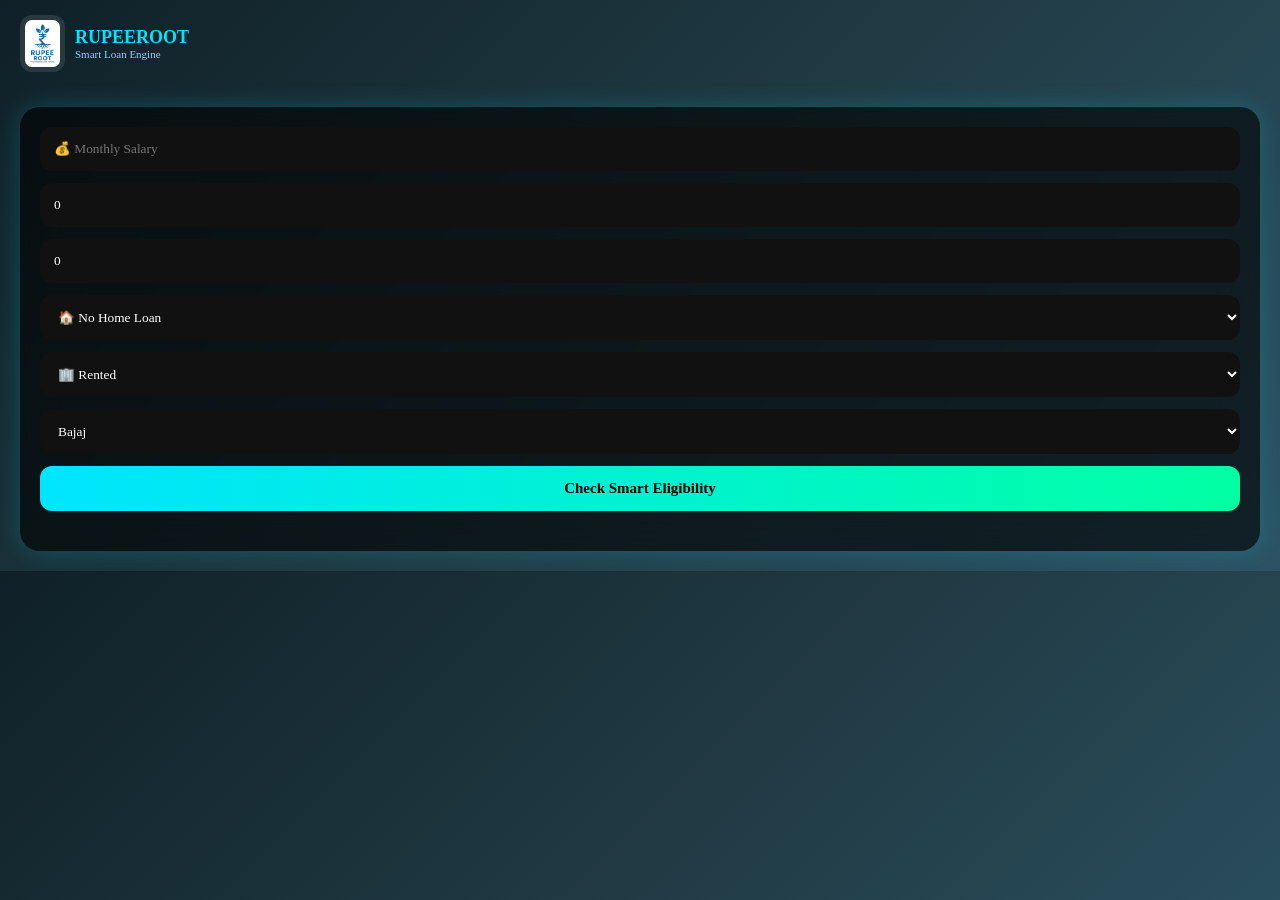
==== loan-eligibility.html @ 346a0917 "Update loan-eligibility.html" ====
<!DOCTYPE html>
<html>
<head>
<title>RUPEEROOT - Smart Eligibility</title>
<meta name="viewport" content="width=device-width, initial-scale=1.0">

<link rel="icon" type="image/png" href="logo.png">

<style>
*{
  margin:0;
  padding:0;
  box-sizing:border-box;
  font-family:'Segoe UI';
}

body{
  background: linear-gradient(135deg,#0f2027,#203a43,#2c5364);
  color:white;
}

/* HEADER */
.header{
  display:flex;
  align-items:center;
  gap:10px;
  padding:15px 20px;
}

.logo{
  width:45px;
  border-radius:12px;
  background:rgba(255,255,255,0.1);
  padding:5px;
}

.brand{
  font-size:18px;
  font-weight:bold;
  color:#00e5ff;
}

.sub{
  font-size:11px;
  color:#80d8ff;
}

/* CARD */
.container{
  padding:20px;
}

.card{
  background:rgba(0,0,0,0.6);
  border-radius:20px;
  padding:20px;
  backdrop-filter: blur(20px);
  box-shadow:0 0 25px rgba(0,229,255,0.2);
}

input,select{
  width:100%;
  padding:14px;
  border-radius:12px;
  border:none;
  margin-bottom:12px;
  background:#111;
  color:white;
}

button{
  width:100%;
  padding:14px;
  border-radius:12px;
  border:none;
  font-weight:bold;
  font-size:15px;
  cursor:pointer;
  background:linear-gradient(90deg,#00e5ff,#00ffa3);
  color:black;
}

/* RESULT */
.result{
  margin-top:20px;
}

.box{
  background:rgba(0,0,0,0.6);
  padding:15px;
  border-radius:15px;
  margin-bottom:12px;
  box-shadow:0 0 15px rgba(0,0,0,0.4);
}

.highlight{
  font-size:20px;
  color:#00ffa3;
  font-weight:bold;
}

.good{color:#00ffa3;}
.mid{color:orange;}
.bad{color:red;}

.apply{
  margin-top:10px;
  background:#25D366;
  color:white;
}
</style>
</head>

<body>

<div class="header">
  <img src="logo.png" class="logo">
  <div>
    <div class="brand">RUPEEROOT</div>
    <div class="sub">Smart Loan Engine</div>
  </div>
</div>

<div class="container">
<div class="card">

<input type="number" id="salary" placeholder="💰 Monthly Salary">
<input type="number" id="emi" placeholder="💳 Existing EMI" value="0">
<input type="number" id="cc" placeholder="💳 Credit Card Outstanding" value="0">

<select id="hl">
<option value="no">🏠 No Home Loan</option>
<option value="yes">🏠 Home Loan Active</option>
</select>

<select id="house">
<option value="rented">🏢 Rented</option>
<option value="owned">🏡 Owned</option>
</select>

<select id="bank">
<option value="bajaj">Bajaj</option>
<option value="tata">Tata</option>
<option value="kotak">Kotak</option>
<option value="abfl">ABFL</option>
<option value="idfc">IDFC</option>
<option value="hdfc">HDFC</option>
<option value="icici">ICICI</option>
</select>

<button onclick="calculate()">Check Smart Eligibility</button>

<div class="result" id="resultBox"></div>

</div>
</div>

<script>
function calculate(){

let salary = +salary.value || 0;
let emi = +document.getElementById("emi").value || 0;
let cc = +document.getElementById("cc").value || 0;
let hl = document.getElementById("hl").value;
let house = document.getElementById("house").value;
let bank = document.getElementById("bank").value;

let foir = 0;

/* FOIR */
if(bank==="kotak"){
  foir = (hl==="yes" && house==="owned") ? 65 : 60;
}else{
  if(salary>=50000 && salary<60000) foir=60;
  else if(salary>=60000 && salary<70000) foir=65;
  else if(salary>=70000 && salary<100000) foir=70;
  else if(salary>=100000) foir=75;

  if(hl==="yes" && house==="owned") foir+=5;
}

/* EMI */
let eligibleEMI = (salary*foir/100) - emi - (cc*0.05);

/* EMI Loan */
let r=0.14/12, n=60;
let emiLoan = (eligibleEMI*(Math.pow(1+r,n)-1))/(r*Math.pow(1+r,n));

/* Multiplier */
let multMap={
bajaj:20,tata:18,kotak:22,abfl:20,idfc:18,hdfc:24,icici:22
};

let multiplierLoan = salary*(multMap[bank]||20);

/* Approval % */
let score = (foir*0.8) - (emi/1000);
let status="bad", text="Low ❌";

if(score>60){status="good"; text="High 🔥";}
else if(score>40){status="mid"; text="Medium ⚠️";}

if(eligibleEMI<=0){
resultBox.innerHTML=`<div class="box bad">❌ Not Eligible</div>`;
return;
}

/* Best Bank */
let best="HDFC";
if(foir<60) best="Tata / Bajaj";
if(hl==="yes") best="Kotak";

/* UI OUTPUT */
resultBox.innerHTML=`
<div class="box">
FOIR: <b>${foir}%</b>
</div>

<div class="box">
Eligible EMI: ₹ ${Math.round(eligibleEMI)}
</div>

<div class="box">
EMI Based Loan<br>
<span class="highlight">₹ ${Math.round(emiLoan).toLocaleString()}</span>
</div>

<div class="box">
Multiplier Loan<br>
<span class="highlight">₹ ${multiplierLoan.toLocaleString()}</span>
</div>

<div class="box">
Best Bank: <b>${best}</b>
</div>

<div class="box ${status}">
Approval Chance: ${text}
</div>

<button class="apply" onclick="window.location.href='https://wa.me/918750370822'">
Apply on WhatsApp
</button>
`;
}
</script>

</body>
</html>
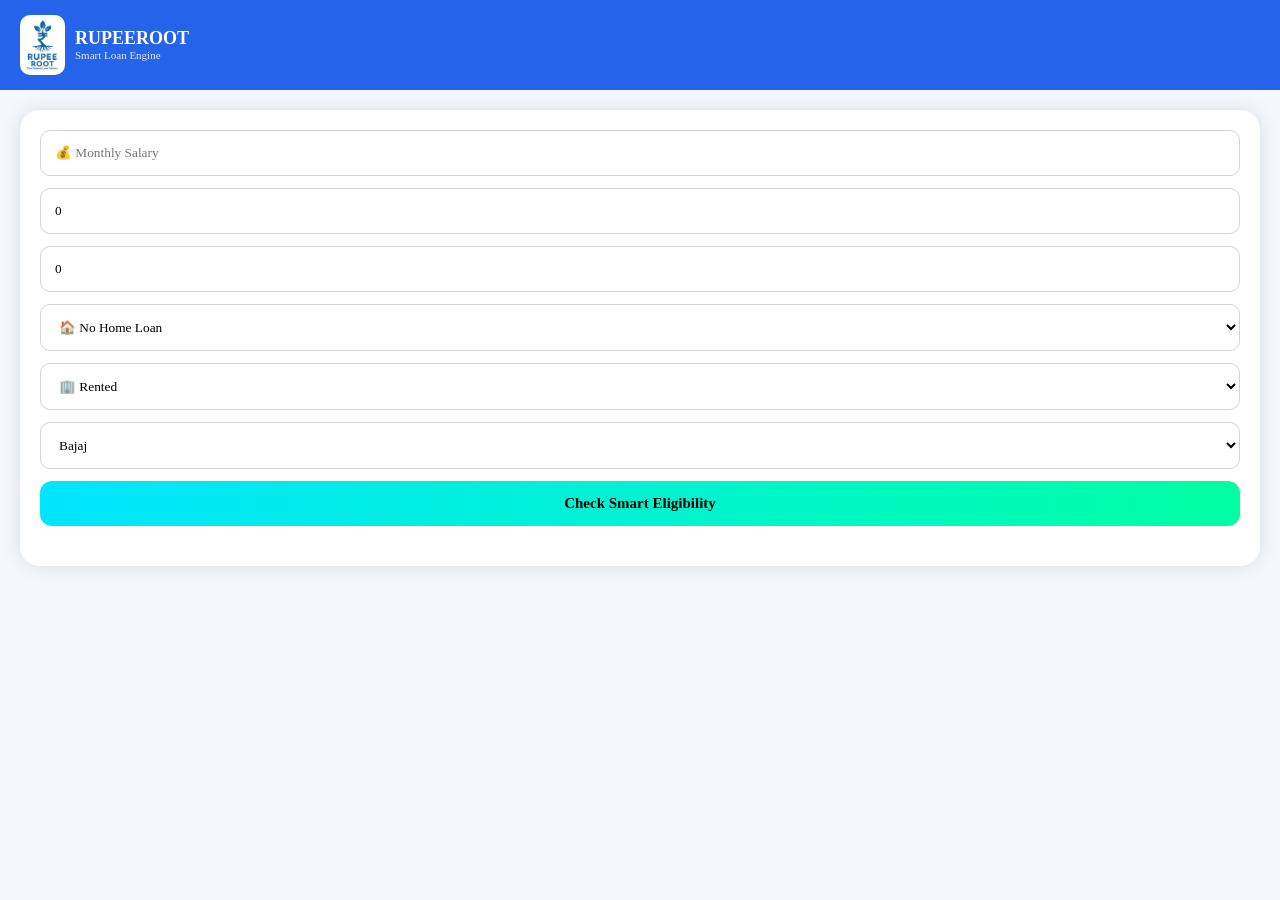
==== commit a03f3a92: "Update loan-eligibility.html" ====
--- a/loan-eligibility.html
+++ b/loan-eligibility.html
@@ -15,8 +15,8 @@
 }
 
 body{
-  background: linear-gradient(135deg,#0f2027,#203a43,#2c5364);
-  color:white;
+  background:#f4f7fb;
+  color:black;
 }
 
 /* HEADER */
@@ -25,24 +25,23 @@
   align-items:center;
   gap:10px;
   padding:15px 20px;
+  background:#2563eb;
 }
 
 .logo{
   width:45px;
-  border-radius:12px;
-  background:rgba(255,255,255,0.1);
-  padding:5px;
+  border-radius:10px;
 }
 
 .brand{
   font-size:18px;
   font-weight:bold;
-  color:#00e5ff;
+  color:white;
 }
 
 .sub{
   font-size:11px;
-  color:#80d8ff;
+  color:#e0e7ff;
 }
 
 /* CARD */
@@ -51,21 +50,20 @@
 }
 
 .card{
-  background:rgba(0,0,0,0.6);
+  background:white;
   border-radius:20px;
   padding:20px;
-  backdrop-filter: blur(20px);
-  box-shadow:0 0 25px rgba(0,229,255,0.2);
+  box-shadow:0 0 20px rgba(0,0,0,0.1);
 }
 
 input,select{
   width:100%;
   padding:14px;
-  border-radius:12px;
-  border:none;
+  border-radius:10px;
+  border:1px solid #d1d5db;
   margin-bottom:12px;
-  background:#111;
-  color:white;
+  background:white;
+  color:black;
 }
 
 button{
@@ -86,20 +84,20 @@
 }
 
 .box{
-  background:rgba(0,0,0,0.6);
+  background:#f9fafb;
   padding:15px;
-  border-radius:15px;
+  border-radius:12px;
   margin-bottom:12px;
-  box-shadow:0 0 15px rgba(0,0,0,0.4);
+  border:1px solid #e5e7eb;
 }
 
 .highlight{
   font-size:20px;
-  color:#00ffa3;
+  color:#16a34a;
   font-weight:bold;
 }
 
-.good{color:#00ffa3;}
+.good{color:#16a34a;}
 .mid{color:orange;}
 .bad{color:red;}
 
@@ -158,9 +156,9 @@
 <script>
 function calculate(){
 
-let salary = +salary.value || 0;
-let emi = +document.getElementById("emi").value || 0;
-let cc = +document.getElementById("cc").value || 0;
+let salary = parseFloat(document.getElementById("salary").value) || 0;
+let emi = parseFloat(document.getElementById("emi").value) || 0;
+let cc = parseFloat(document.getElementById("cc").value) || 0;
 let hl = document.getElementById("hl").value;
 let house = document.getElementById("house").value;
 let bank = document.getElementById("bank").value;
@@ -210,15 +208,11 @@
 if(foir<60) best="Tata / Bajaj";
 if(hl==="yes") best="Kotak";
 
-/* UI OUTPUT */
+/* OUTPUT */
 resultBox.innerHTML=`
-<div class="box">
-FOIR: <b>${foir}%</b>
-</div>
-
-<div class="box">
-Eligible EMI: ₹ ${Math.round(eligibleEMI)}
-</div>
+<div class="box"><b>FOIR:</b> ${foir}%</div>
+
+<div class="box"><b>Eligible EMI:</b> ₹ ${Math.round(eligibleEMI)}</div>
 
 <div class="box">
 EMI Based Loan<br>
@@ -230,12 +224,10 @@
 <span class="highlight">₹ ${multiplierLoan.toLocaleString()}</span>
 </div>
 
-<div class="box">
-Best Bank: <b>${best}</b>
-</div>
+<div class="box"><b>Best Bank:</b> ${best}</div>
 
 <div class="box ${status}">
-Approval Chance: ${text}
+<b>Approval Chance:</b> ${text}
 </div>
 
 <button class="apply" onclick="window.location.href='https://wa.me/918750370822'">
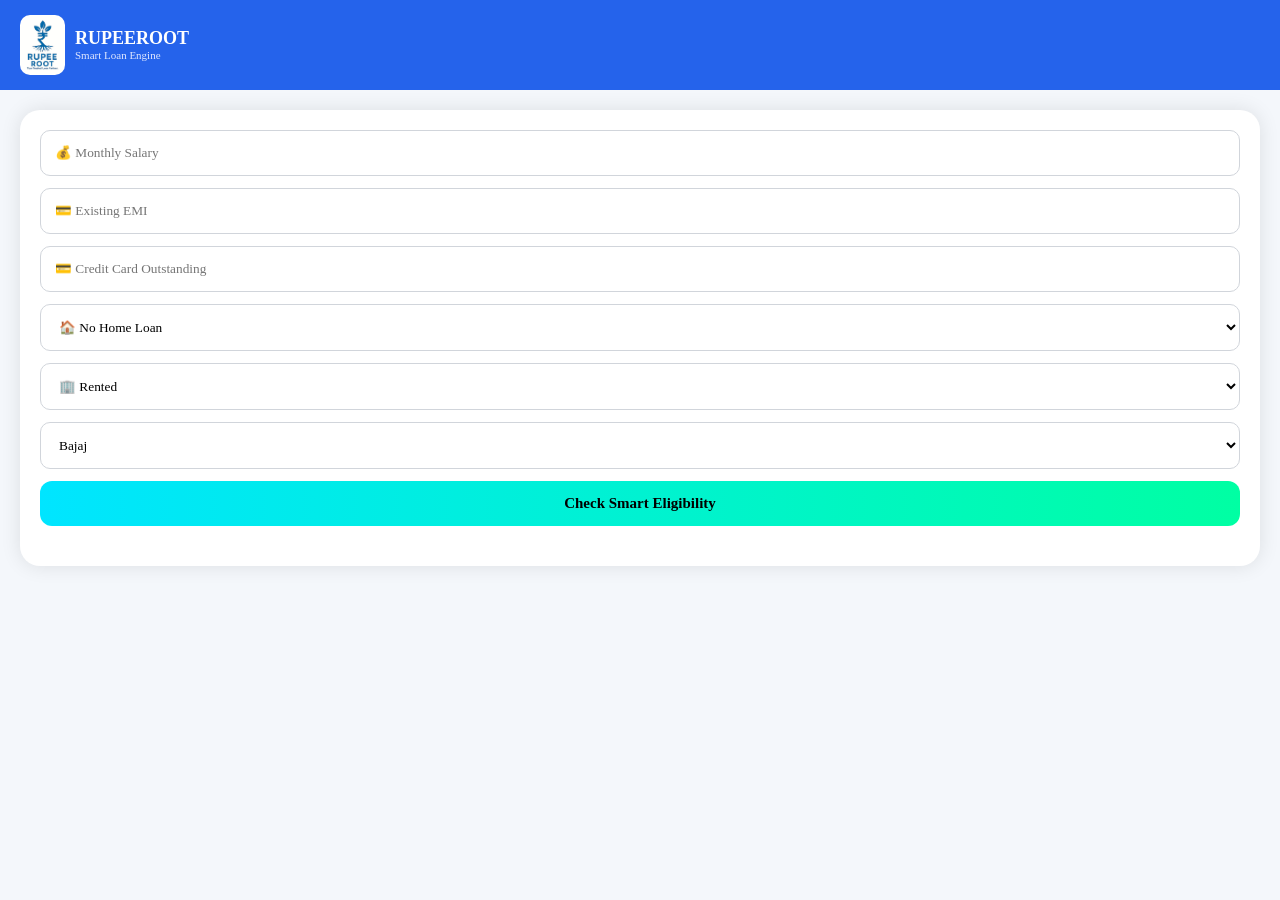
==== commit fb3360b6: "Update loan-eligibility.html" ====
--- a/loan-eligibility.html
+++ b/loan-eligibility.html
@@ -19,7 +19,6 @@
   color:black;
 }
 
-/* HEADER */
 .header{
   display:flex;
   align-items:center;
@@ -44,7 +43,6 @@
   color:#e0e7ff;
 }
 
-/* CARD */
 .container{
   padding:20px;
 }
@@ -78,7 +76,6 @@
   color:black;
 }
 
-/* RESULT */
 .result{
   margin-top:20px;
 }
@@ -123,8 +120,8 @@
 <div class="card">
 
 <input type="number" id="salary" placeholder="💰 Monthly Salary">
-<input type="number" id="emi" placeholder="💳 Existing EMI" value="0">
-<input type="number" id="cc" placeholder="💳 Credit Card Outstanding" value="0">
+<input type="number" id="emi" placeholder="💳 Existing EMI">
+<input type="number" id="cc" placeholder="💳 Credit Card Outstanding">
 
 <select id="hl">
 <option value="no">🏠 No Home Loan</option>
@@ -165,7 +162,6 @@
 
 let foir = 0;
 
-/* FOIR */
 if(bank==="kotak"){
   foir = (hl==="yes" && house==="owned") ? 65 : 60;
 }else{
@@ -177,21 +173,17 @@
   if(hl==="yes" && house==="owned") foir+=5;
 }
 
-/* EMI */
 let eligibleEMI = (salary*foir/100) - emi - (cc*0.05);
 
-/* EMI Loan */
 let r=0.14/12, n=60;
 let emiLoan = (eligibleEMI*(Math.pow(1+r,n)-1))/(r*Math.pow(1+r,n));
 
-/* Multiplier */
 let multMap={
 bajaj:20,tata:18,kotak:22,abfl:20,idfc:18,hdfc:24,icici:22
 };
 
 let multiplierLoan = salary*(multMap[bank]||20);
 
-/* Approval % */
 let score = (foir*0.8) - (emi/1000);
 let status="bad", text="Low ❌";
 
@@ -203,12 +195,10 @@
 return;
 }
 
-/* Best Bank */
 let best="HDFC";
 if(foir<60) best="Tata / Bajaj";
 if(hl==="yes") best="Kotak";
 
-/* OUTPUT */
 resultBox.innerHTML=`
 <div class="box"><b>FOIR:</b> ${foir}%</div>
 
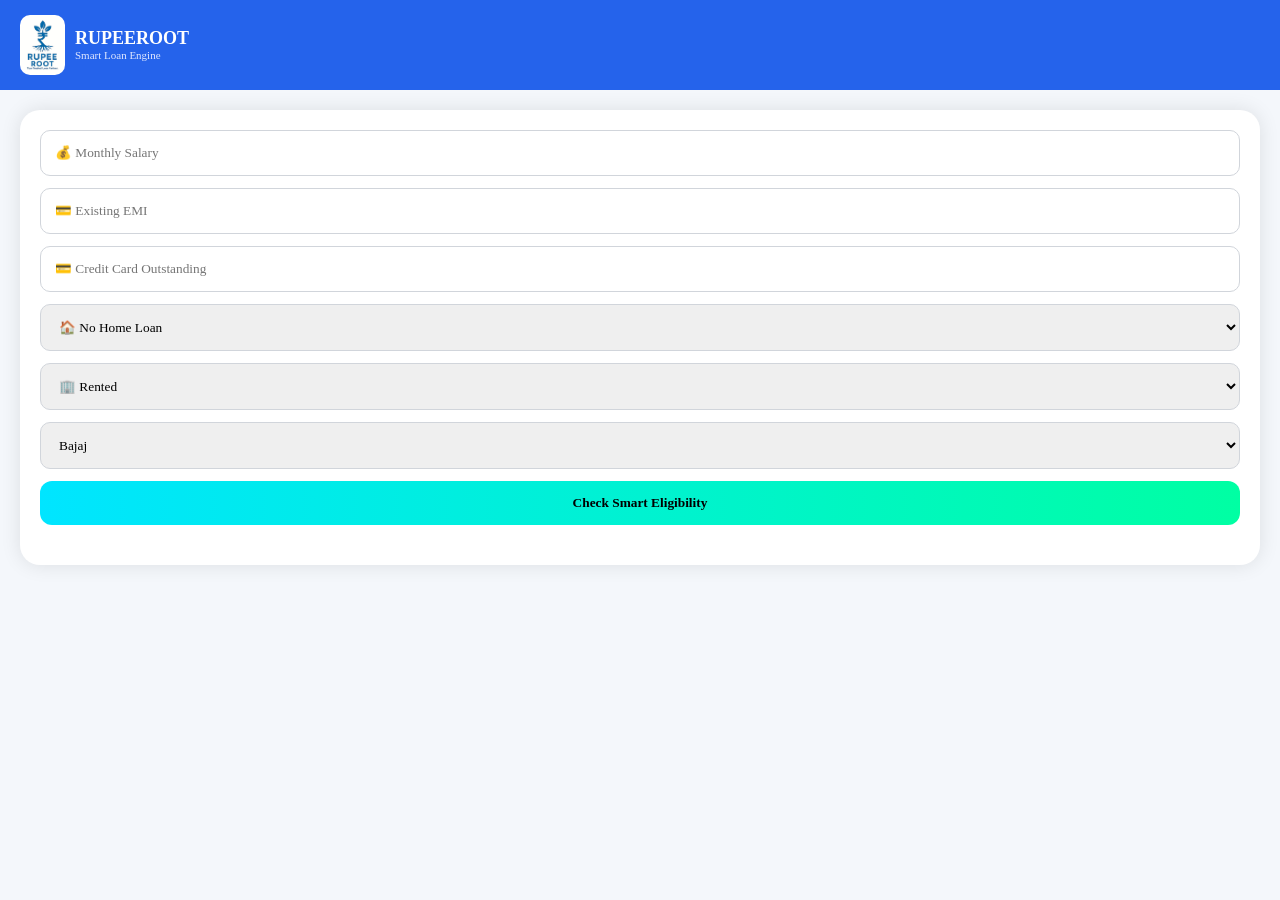
==== commit a6ad05ee: "Update loan-eligibility.html" ====
--- a/loan-eligibility.html
+++ b/loan-eligibility.html
@@ -60,8 +60,6 @@
   border-radius:10px;
   border:1px solid #d1d5db;
   margin-bottom:12px;
-  background:white;
-  color:black;
 }
 
 button{
@@ -70,10 +68,7 @@
   border-radius:12px;
   border:none;
   font-weight:bold;
-  font-size:15px;
-  cursor:pointer;
   background:linear-gradient(90deg,#00e5ff,#00ffa3);
-  color:black;
 }
 
 .result{
@@ -93,10 +88,6 @@
   color:#16a34a;
   font-weight:bold;
 }
-
-.good{color:#16a34a;}
-.mid{color:orange;}
-.bad{color:red;}
 
 .apply{
   margin-top:10px;
@@ -162,6 +153,7 @@
 
 let foir = 0;
 
+/* FOIR LOGIC */
 if(bank==="kotak"){
   foir = (hl==="yes" && house==="owned") ? 65 : 60;
 }else{
@@ -173,31 +165,33 @@
   if(hl==="yes" && house==="owned") foir+=5;
 }
 
+/* 🔒 FOIR MAX CAP */
+if(foir > 75) foir = 75;
+
+/* EMI */
 let eligibleEMI = (salary*foir/100) - emi - (cc*0.05);
 
+/* EMI Loan */
 let r=0.14/12, n=60;
 let emiLoan = (eligibleEMI*(Math.pow(1+r,n)-1))/(r*Math.pow(1+r,n));
 
+/* MULTIPLIER */
 let multMap={
 bajaj:20,tata:18,kotak:22,abfl:20,idfc:18,hdfc:24,icici:22
 };
 
 let multiplierLoan = salary*(multMap[bank]||20);
 
-let score = (foir*0.8) - (emi/1000);
-let status="bad", text="Low ❌";
-
-if(score>60){status="good"; text="High 🔥";}
-else if(score>40){status="mid"; text="Medium ⚠️";}
+/* 🔒 LOAN CAPPING */
+if(bank==="bajaj" || bank==="tata" || bank==="abfl"){
+  if(emiLoan > 5000000) emiLoan = 5000000;
+  if(multiplierLoan > 5000000) multiplierLoan = 5000000;
+}
 
 if(eligibleEMI<=0){
-resultBox.innerHTML=`<div class="box bad">❌ Not Eligible</div>`;
+resultBox.innerHTML=`<div class="box">❌ Not Eligible</div>`;
 return;
 }
-
-let best="HDFC";
-if(foir<60) best="Tata / Bajaj";
-if(hl==="yes") best="Kotak";
 
 resultBox.innerHTML=`
 <div class="box"><b>FOIR:</b> ${foir}%</div>
@@ -211,13 +205,7 @@
 
 <div class="box">
 Multiplier Loan<br>
-<span class="highlight">₹ ${multiplierLoan.toLocaleString()}</span>
-</div>
-
-<div class="box"><b>Best Bank:</b> ${best}</div>
-
-<div class="box ${status}">
-<b>Approval Chance:</b> ${text}
+<span class="highlight">₹ ${Math.round(multiplierLoan).toLocaleString()}</span>
 </div>
 
 <button class="apply" onclick="window.location.href='https://wa.me/918750370822'">
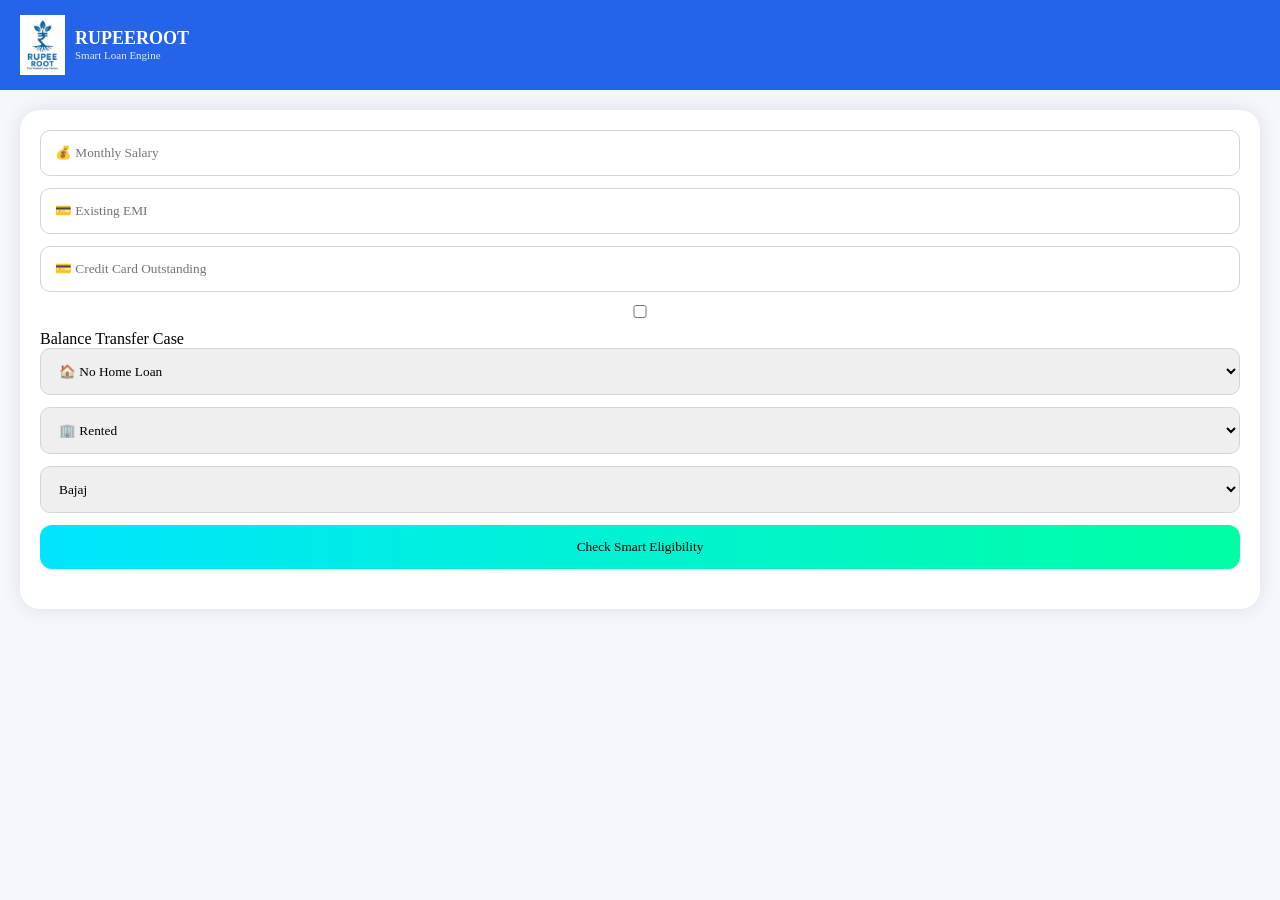
==== commit b982f60b: "Update loan-eligibility.html" ====
--- a/loan-eligibility.html
+++ b/loan-eligibility.html
@@ -29,7 +29,6 @@
 
 .logo{
   width:45px;
-  border-radius:10px;
 }
 
 .brand{
@@ -67,7 +66,6 @@
   padding:14px;
   border-radius:12px;
   border:none;
-  font-weight:bold;
   background:linear-gradient(90deg,#00e5ff,#00ffa3);
 }
 
@@ -113,6 +111,14 @@
 <input type="number" id="salary" placeholder="💰 Monthly Salary">
 <input type="number" id="emi" placeholder="💳 Existing EMI">
 <input type="number" id="cc" placeholder="💳 Credit Card Outstanding">
+
+<!-- 🔥 BT TOGGLE -->
+<label><input type="checkbox" id="btToggle" onchange="toggleBT()"> Balance Transfer Case</label>
+
+<!-- 🔥 BT FIELD -->
+<div id="btField" style="display:none;">
+<input type="number" id="btLoan" placeholder="🔁 BT Outstanding Loan">
+</div>
 
 <select id="hl">
 <option value="no">🏠 No Home Loan</option>
@@ -142,18 +148,26 @@
 </div>
 
 <script>
+
+function toggleBT(){
+let toggle = document.getElementById("btToggle").checked;
+document.getElementById("btField").style.display = toggle ? "block" : "none";
+}
+
 function calculate(){
 
 let salary = parseFloat(document.getElementById("salary").value) || 0;
 let emi = parseFloat(document.getElementById("emi").value) || 0;
 let cc = parseFloat(document.getElementById("cc").value) || 0;
+let bt = parseFloat(document.getElementById("btLoan").value) || 0;
+
 let hl = document.getElementById("hl").value;
 let house = document.getElementById("house").value;
 let bank = document.getElementById("bank").value;
 
 let foir = 0;
 
-/* FOIR LOGIC */
+/* FOIR */
 if(bank==="kotak"){
   foir = (hl==="yes" && house==="owned") ? 65 : 60;
 }else{
@@ -165,11 +179,10 @@
   if(hl==="yes" && house==="owned") foir+=5;
 }
 
-/* 🔒 FOIR MAX CAP */
-if(foir > 75) foir = 75;
-
-/* EMI */
-let eligibleEMI = (salary*foir/100) - emi - (cc*0.05);
+if(foir>75) foir=75;
+
+/* 🔥 EMI CALC (BT include) */
+let eligibleEMI = (salary*foir/100) - emi - (cc*0.05) - (bt*0.03);
 
 /* EMI Loan */
 let r=0.14/12, n=60;
@@ -182,7 +195,7 @@
 
 let multiplierLoan = salary*(multMap[bank]||20);
 
-/* 🔒 LOAN CAPPING */
+/* CAPPING */
 if(bank==="bajaj" || bank==="tata" || bank==="abfl"){
   if(emiLoan > 5000000) emiLoan = 5000000;
   if(multiplierLoan > 5000000) multiplierLoan = 5000000;
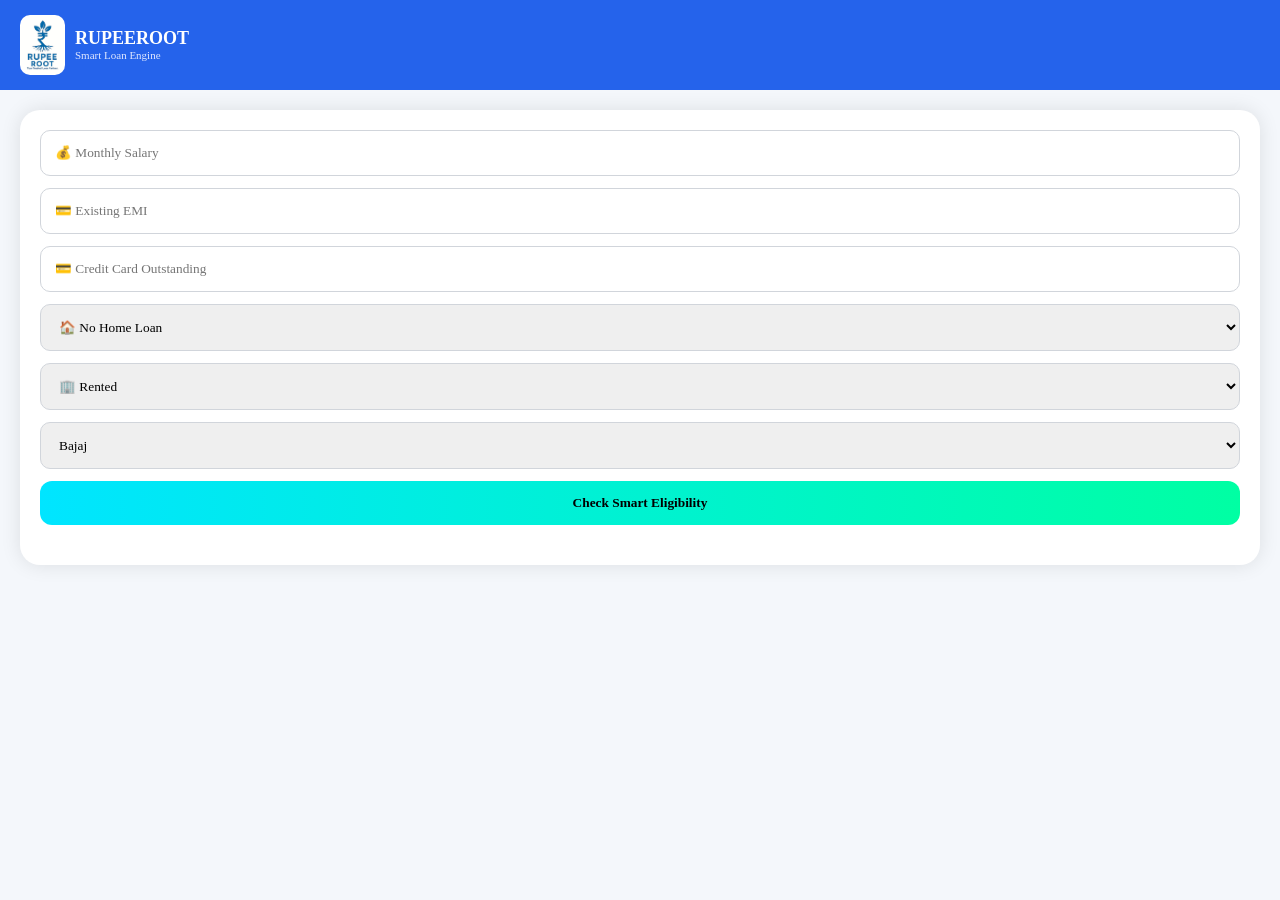
==== commit a663e5de: "Update loan-eligibility.html" ====
--- a/loan-eligibility.html
+++ b/loan-eligibility.html
@@ -29,6 +29,7 @@
 
 .logo{
   width:45px;
+  border-radius:10px;
 }
 
 .brand{
@@ -66,6 +67,7 @@
   padding:14px;
   border-radius:12px;
   border:none;
+  font-weight:bold;
   background:linear-gradient(90deg,#00e5ff,#00ffa3);
 }
 
@@ -111,14 +113,6 @@
 <input type="number" id="salary" placeholder="💰 Monthly Salary">
 <input type="number" id="emi" placeholder="💳 Existing EMI">
 <input type="number" id="cc" placeholder="💳 Credit Card Outstanding">
-
-<!-- 🔥 BT TOGGLE -->
-<label><input type="checkbox" id="btToggle" onchange="toggleBT()"> Balance Transfer Case</label>
-
-<!-- 🔥 BT FIELD -->
-<div id="btField" style="display:none;">
-<input type="number" id="btLoan" placeholder="🔁 BT Outstanding Loan">
-</div>
 
 <select id="hl">
 <option value="no">🏠 No Home Loan</option>
@@ -148,26 +142,18 @@
 </div>
 
 <script>
-
-function toggleBT(){
-let toggle = document.getElementById("btToggle").checked;
-document.getElementById("btField").style.display = toggle ? "block" : "none";
-}
-
 function calculate(){
 
 let salary = parseFloat(document.getElementById("salary").value) || 0;
 let emi = parseFloat(document.getElementById("emi").value) || 0;
 let cc = parseFloat(document.getElementById("cc").value) || 0;
-let bt = parseFloat(document.getElementById("btLoan").value) || 0;
-
 let hl = document.getElementById("hl").value;
 let house = document.getElementById("house").value;
 let bank = document.getElementById("bank").value;
 
 let foir = 0;
 
-/* FOIR */
+/* FOIR LOGIC */
 if(bank==="kotak"){
   foir = (hl==="yes" && house==="owned") ? 65 : 60;
 }else{
@@ -179,10 +165,11 @@
   if(hl==="yes" && house==="owned") foir+=5;
 }
 
-if(foir>75) foir=75;
-
-/* 🔥 EMI CALC (BT include) */
-let eligibleEMI = (salary*foir/100) - emi - (cc*0.05) - (bt*0.03);
+/* 🔒 FOIR MAX CAP */
+if(foir > 75) foir = 75;
+
+/* EMI */
+let eligibleEMI = (salary*foir/100) - emi - (cc*0.05);
 
 /* EMI Loan */
 let r=0.14/12, n=60;
@@ -195,7 +182,7 @@
 
 let multiplierLoan = salary*(multMap[bank]||20);
 
-/* CAPPING */
+/* 🔒 LOAN CAPPING */
 if(bank==="bajaj" || bank==="tata" || bank==="abfl"){
   if(emiLoan > 5000000) emiLoan = 5000000;
   if(multiplierLoan > 5000000) multiplierLoan = 5000000;
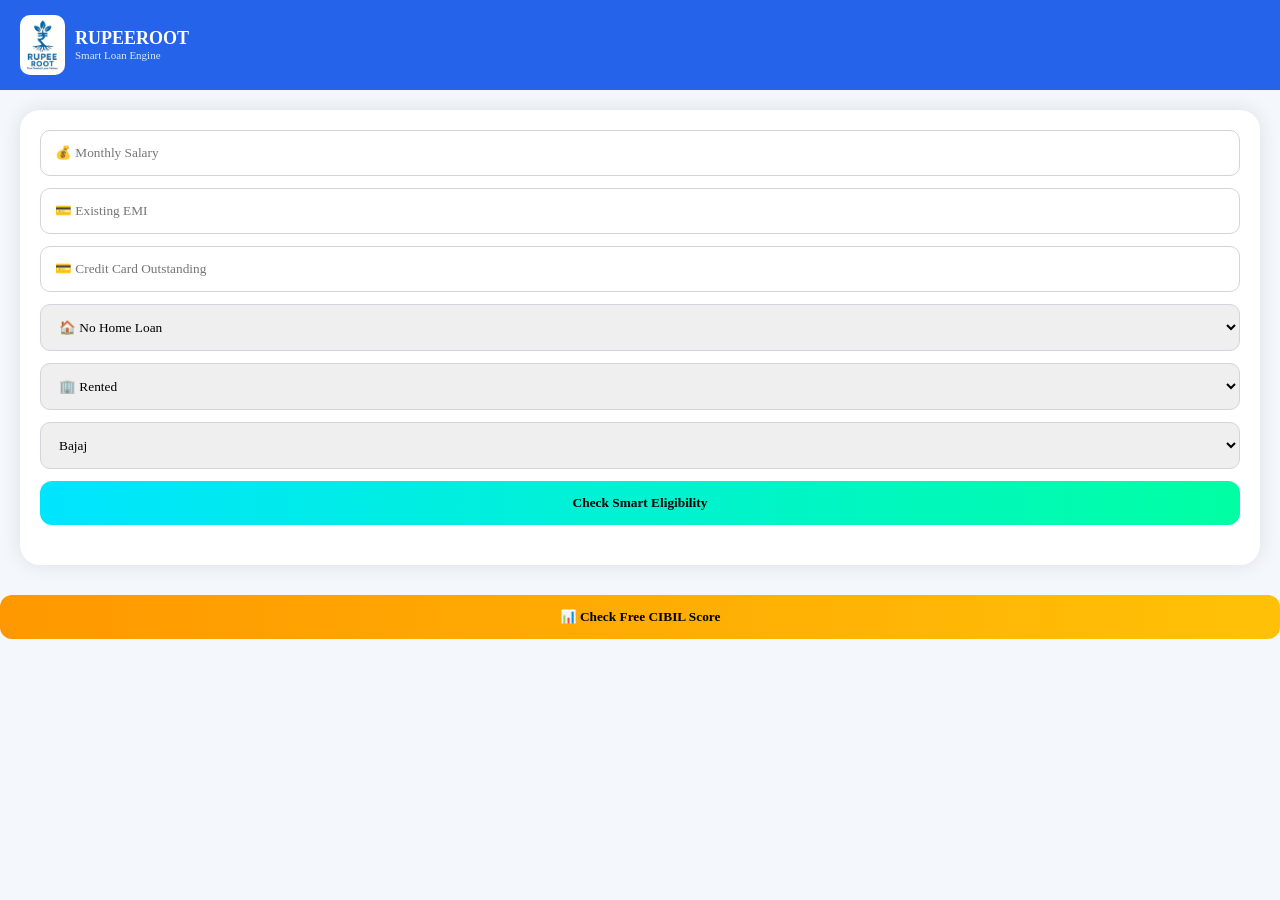
==== commit d28668fe: "Update loan-eligibility.html" ====
--- a/loan-eligibility.html
+++ b/loan-eligibility.html
@@ -217,3 +217,17 @@
 
 </body>
 </html>
+<button onclick="window.open('https://www.cibil.com/freecibilscore', '_blank')" 
+style="
+width:100%;
+padding:14px;
+border-radius:12px;
+border:none;
+font-weight:bold;
+background:linear-gradient(90deg,#ff9800,#ffc107);
+color:black;
+cursor:pointer;
+margin-top:10px;
+">
+📊 Check Free CIBIL Score
+</button>
